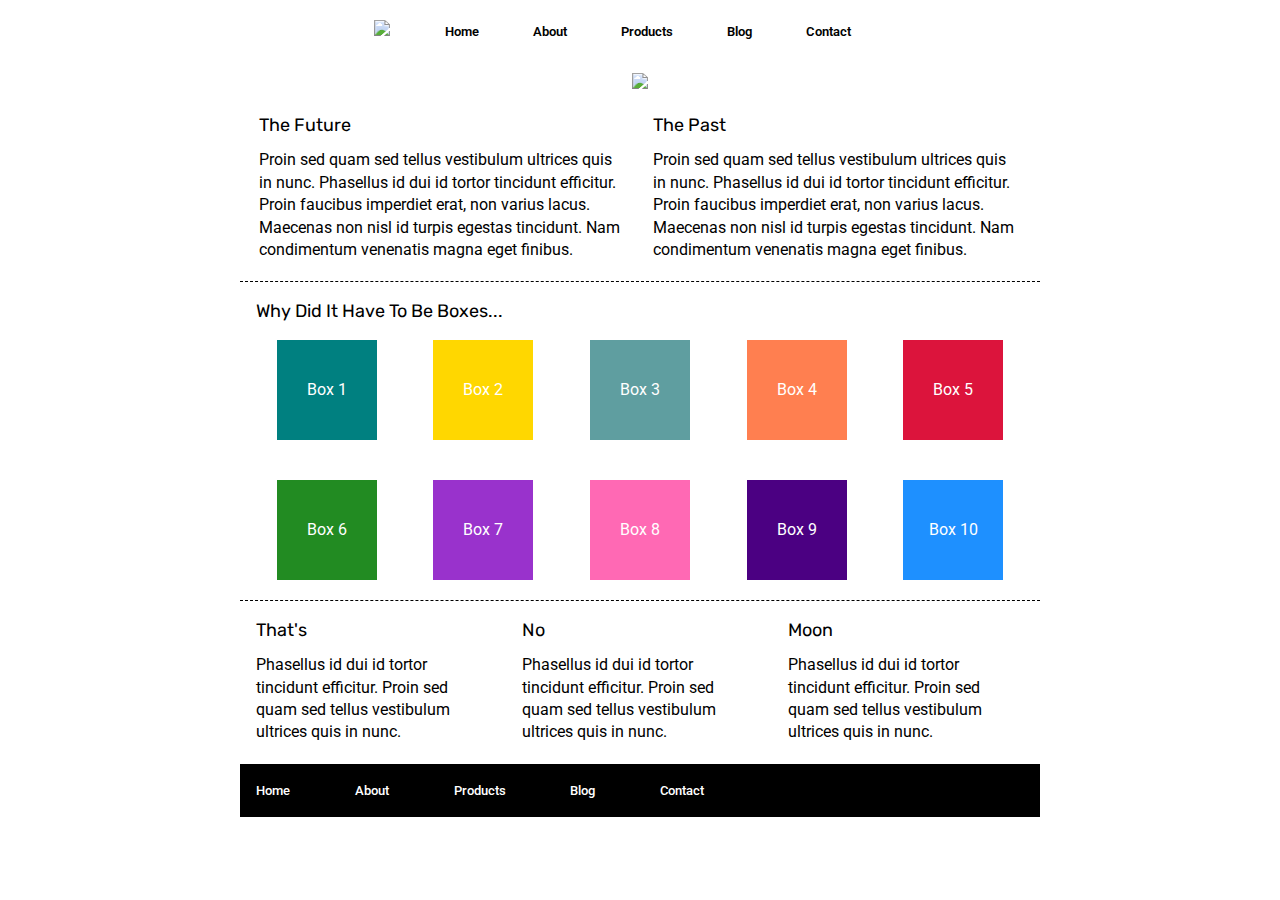
==== index.html @ 4db30c6c "finished with home" ====
<!doctype html>

<html lang="en">
<head>
  <meta charset="utf-8">

  <title>Sprint Challenge - Home</title>

  <link href="https://fonts.googleapis.com/css?family=Roboto|Rubik" rel="stylesheet">
  <link rel="stylesheet" href="css/index.css">

</head>

<body>
    <header>
        <div class="begin">
             <div class="lambda">
                 <img src="file:///C:/Users/Tony%20Yang/Desktop/Git/web-Sprint-Challenge-User-Interface-and-Git/img/lambda-black.png"/>
             </div>
             <div class="topnav">
               <a href="file:///C:/Users/Tony%20Yang/Desktop/Git/web-Sprint-Challenge-User-Interface-and-Git/index.html">Home</a>
               <a href="file:///C:/Users/Tony%20Yang/Desktop/Git/web-Sprint-Challenge-User-Interface-and-Git/about.html">About</a>
               <a href="#">Products</a>
               <a href="#">Blog</a>
               <a href="#">Contact</a>
             </div>
          </div>
    </header>
    <div class="topimg">
            <img src="file:///C:/Users/Tony%20Yang/Desktop/Git/web-Sprint-Challenge-User-Interface-and-Git/img/jumbo.jpg"/>
        </div>
    <div class="container">
   
        <section class="top-content">
            <div class="text-container">
                <h2>The Future</h2>
                <p>Proin sed quam sed tellus vestibulum ultrices quis in nunc. Phasellus id dui id tortor tincidunt efficitur. Proin faucibus imperdiet erat, non varius lacus. Maecenas non nisl id turpis egestas tincidunt. Nam condimentum venenatis magna eget finibus.</p>
            </div>
            <div class="text-container">
                <h2>The Past</h2>
                <p>Proin sed quam sed tellus vestibulum ultrices quis in nunc. Phasellus id dui id tortor tincidunt efficitur. Proin faucibus imperdiet erat, non varius lacus. Maecenas non nisl id turpis egestas tincidunt. Nam condimentum venenatis magna eget finibus.</p>
            </div>
        </section>
        
        <section class="middle-content">
        
            <h2>Why Did It Have To Be Boxes...</h2>
            
            <div class="boxes">
                <div class="box" style="background-color: teal;">Box 1</div>
                <div class="box" style="background-color: gold;">Box 2</div>
                <div class="box" style="background-color: cadetblue;">Box 3</div>
                <div class="box" style="background-color: coral;">Box 4</div>
                <div class="box" style="background-color: crimson;">Box 5</div>
                <div class="box" style="background-color: forestgreen;"> Box 6</div>
                <div class="box" style="background-color: darkorchid;">Box 7</div>
                <div class="box" style="background-color: hotpink;">Box 8</div>
                <div class="box" style="background-color: indigo;">Box 9</div>
                <div class="box" style="background-color: dodgerblue;">Box 10</div>
            </div>
        
        </section>

        <section class="bottom-content">

            <div class="text-container">
                <h2>That's</h2>
                <p>Phasellus id dui id tortor tincidunt efficitur. Proin sed quam sed tellus vestibulum ultrices quis in nunc.</p>
            </div>
            <div class="text-container">
                <h2>No</h2>
                <p>Phasellus id dui id tortor tincidunt efficitur. Proin sed quam sed tellus vestibulum ultrices quis in nunc.</p>
            </div>
            <div class="text-container">
                <h2>Moon</h2>
                <p>Phasellus id dui id tortor tincidunt efficitur. Proin sed quam sed tellus vestibulum ultrices quis in nunc.</p>
            </div>

        </section>
        
        <footer>
            <nav>
                <a href="#">Home</a>
                <a href="#">About</a>
                <a href="#">Products</a>
                <a href="#">Blog</a>
                <a href="#">Contact</a>
            </nav>
        </footer>
    </div><!-- container -->        
</body>
</html>
---- css/index.css ----
/* http://meyerweb.com/eric/tools/css/reset/ 
   v2.0 | 20110126
   License: none (public domain)
*/

html, body, div, span, applet, object, iframe,
h1, h2, h3, h4, h5, h6, p, blockquote, pre,
a, abbr, acronym, address, big, cite, code,
del, dfn, em, img, ins, kbd, q, s, samp,
small, strike, strong, sub, sup, tt, var,
b, u, i, center,
dl, dt, dd, ol, ul, li,
fieldset, form, label, legend,
table, caption, tbody, tfoot, thead, tr, th, td,
article, aside, canvas, details, embed, 
figure, figcaption, footer, header, hgroup, 
menu, nav, output, ruby, section, summary,
time, mark, audio, video {
	margin: 0;
	padding: 0;
	border: 0;
	font-size: 100%;
	font: inherit;
	vertical-align: baseline;
}
/* HTML5 display-role reset for older browsers */
article, aside, details, figcaption, figure, 
footer, header, hgroup, menu, nav, section {
	display: block;
}
body {
	line-height: 1;
}
ol, ul {
	list-style: none;
}
blockquote, q {
	quotes: none;
}
blockquote:before, blockquote:after,
q:before, q:after {
	content: '';
	content: none;
}
table {
	border-collapse: collapse;
	border-spacing: 0;
}

* {
    box-sizing: border-box;
}

html, body {
    height: 100%;
    font-family: 'Roboto', sans-serif;
}

h1, h2, h3, h4, h5 {
    font-size: 18px;
    margin-bottom: 15px;
    font-family: 'Rubik', sans-serif;
}

p {
    line-height: 1.4;
}

header {
    display: flex;
    margin: 0 auto;
    width: 55vw;
    justify-content: space-around;
    padding-top: 20px;
}

.begin{
    display:flex;
    align-items: baseline;
    justify-content: space-evenly;
    width: 41.5vw;
    
}

.lambda {
    justify-content: space-around;
    
}




.topnav {
    display: flex;
    justify-content: space-evenly;
    align-items: center;
    width: 55vw;
    padding-bottom: 8px;
    
    
}

a {
    text-decoration: none;
    color:black;
    font-size: 10pt;
    font-weight: 600;
}


.topimg {
    margin: 0 auto;
    display: flex;
    padding: 27px 0px;
    justify-content: center;
}





.container {
    width: 800px;
    margin: 0 auto;
}

.top-content {
    display: flex;
    flex-wrap: wrap;
    justify-content: space-evenly;
    margin-bottom: 20px;
    border-bottom: 1px dashed black;
}

.top-content .text-container {
    width: 48%;
    padding: 0 1%;
    padding-bottom: 20px;  
}

.middle-content {
    margin-bottom: 20px;
    border-bottom: 1px dashed black;
}

.middle-content h2 {
    padding: 0 2%;
    margin-bottom: 0;
}

.middle-content .boxes {
    display: flex;
    flex-wrap: wrap;
    justify-content: space-evenly;
}

.middle-content .boxes .box {
    width: 12.5%;
    height: 100px;
    background: black;
    margin: 20px 2.5%;
    color: white;
    display: flex;
    align-items: center;
    justify-content: center;
}

.bottom-content {
    display: flex;
    margin: 0 2% 20px;
    justify-content: space-around;
}

.bottom-content .text-container {
    padding-right: 4%;
}

.bottom-content .text-container:last-child {
    padding-right: 0;
}

footer {
    width: 100%;
    background: black;
}

footer nav {
    width: 60%;
    display: flex;
    justify-content: space-between;
    align-items: center;
    padding: 20px 2%;
    font-size: 14px;
}

footer nav a {
    color: white;
    text-decoration: none;
    font-weight: 500;
}
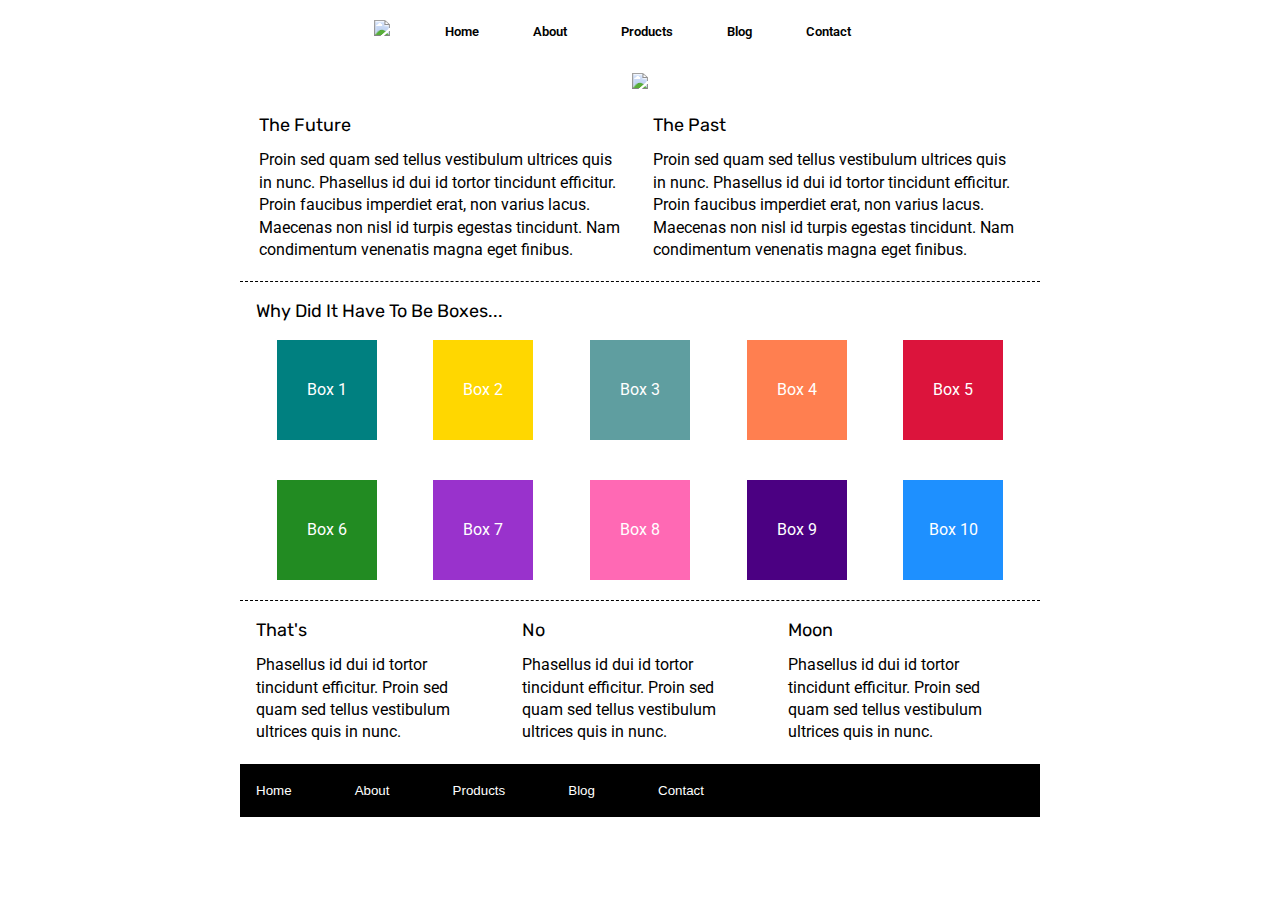
==== commit 5aa41ee0: "add websites to nav" ====
--- a/index.html
+++ b/index.html
@@ -80,8 +80,8 @@
         
         <footer>
             <nav>
-                <a href="#">Home</a>
-                <a href="#">About</a>
+                <a href="index.html">Home</a>
+                <a href="file:///C:/Users/Tony%20Yang/Desktop/Git/web-Sprint-Challenge-User-Interface-and-Git/about.html">About</a>
                 <a href="#">Products</a>
                 <a href="#">Blog</a>
                 <a href="#">Contact</a>
--- a/css/index.css
+++ b/css/index.css
@@ -191,6 +191,7 @@
     align-items: center;
     padding: 20px 2%;
     font-size: 14px;
+    font-family: Arial, Helvetica, sans-serif;
 }
 
 footer nav a {
